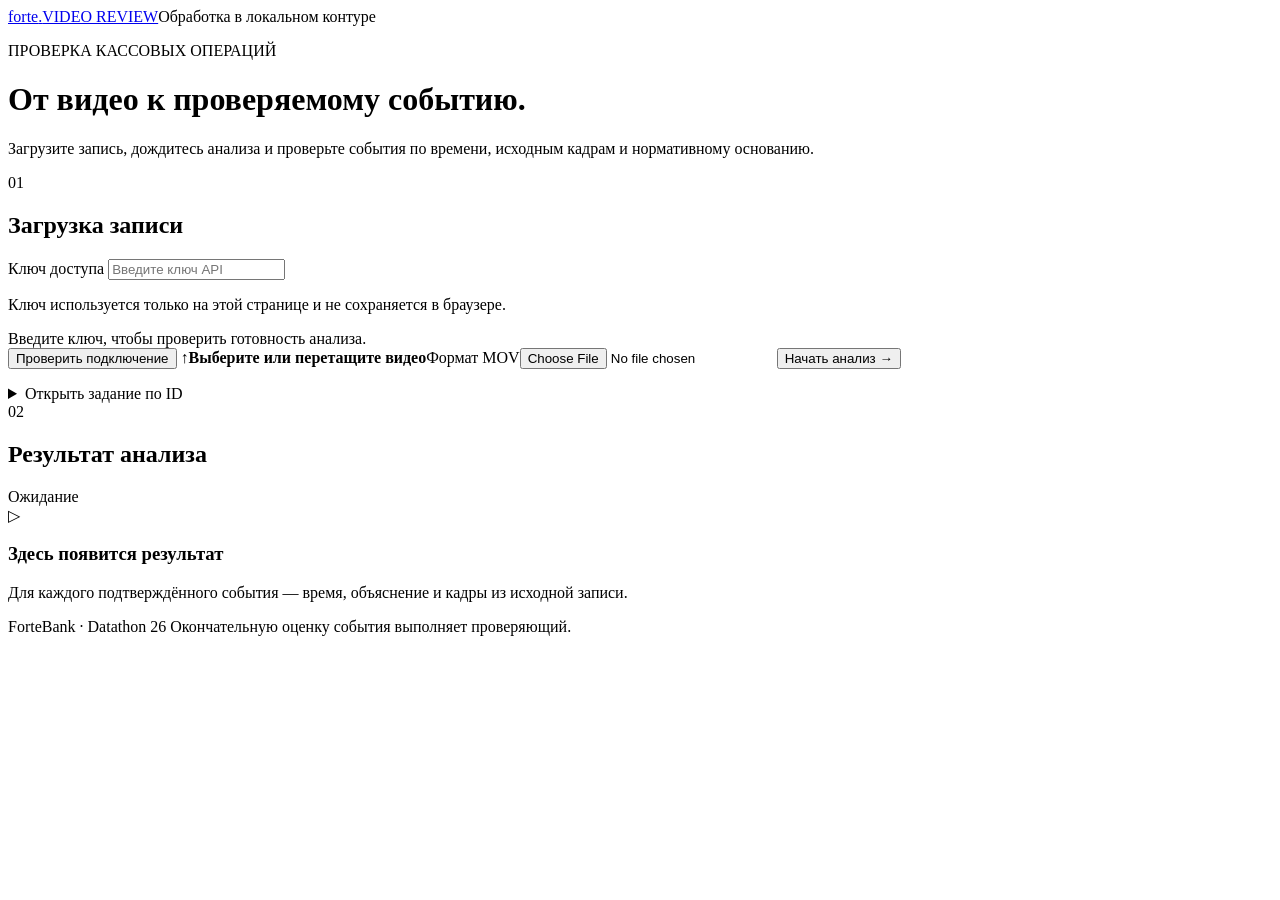
==== web/index.html @ 0b5af3a8 "Implement role C API, durable queue, worker transport and review UI" ====
<!doctype html>
<html lang="ru">
<head>
  <meta charset="utf-8">
  <meta name="viewport" content="width=device-width, initial-scale=1">
  <meta name="color-scheme" content="light">
  <title>Forte · Проверка видео</title>
  <link rel="stylesheet" href="/assets/style.css">
  <script src="/assets/app.js" defer></script>
</head>
<body>
  <header class="topbar"><a class="brand" href="/" aria-label="На главную">forte<span class="brand-dot">.</span><span class="brand-label">VIDEO REVIEW</span></a><span class="privacy">Обработка в локальном контуре</span></header>
  <main>
    <div class="intro"><p class="eyebrow">ПРОВЕРКА КАССОВЫХ ОПЕРАЦИЙ</p><h1>От видео к проверяемому событию.</h1><p>Загрузите запись, дождитесь анализа и проверьте события по времени, исходным кадрам и нормативному основанию.</p></div>
    <div class="workspace">
      <section class="panel upload-panel" aria-labelledby="upload-title">
        <div class="section-heading"><span class="step">01</span><h2 id="upload-title">Загрузка записи</h2></div>
        <form id="upload-form">
          <label for="api-key">Ключ доступа</label>
          <input id="api-key" type="password" autocomplete="off" placeholder="Введите ключ API" required spellcheck="false">
          <p class="hint">Ключ используется только на этой странице и не сохраняется в браузере.</p>
          <div id="readiness" class="readiness" role="status">Введите ключ, чтобы проверить готовность анализа.</div>
          <button type="button" id="check-ready" class="text-button">Проверить подключение</button>
          <label id="drop-zone" class="drop-zone" for="video-file"><span class="upload-symbol" aria-hidden="true">↑</span><strong id="file-name">Выберите или перетащите видео</strong><span id="file-meta">Формат MOV</span><input id="video-file" type="file" accept=".mov,video/quicktime" required></label>
          <button id="submit" class="primary" type="submit">Начать анализ <span aria-hidden="true">→</span></button>
          <p id="upload-message" class="message" role="status" aria-live="polite"></p>
        </form>
        <details class="resume"><summary>Открыть задание по ID</summary><form id="resume-form"><label for="job-id">Идентификатор задания</label><input id="job-id" placeholder="ID из ответа API" required autocomplete="off"><button class="secondary" type="submit">Проверить статус</button></form></details>
      </section>
      <section class="panel result-panel" aria-labelledby="result-title">
        <div class="section-heading"><span class="step">02</span><h2 id="result-title">Результат анализа</h2><span id="status-badge" class="badge">Ожидание</span></div>
        <div id="empty-state" class="empty-state"><div class="empty-icon" aria-hidden="true">▷</div><h3>Здесь появится результат</h3><p>Для каждого подтверждённого события — время, объяснение и кадры из исходной записи.</p></div>
        <div id="job-info" hidden><p id="job-label" class="job-label"></p><p id="status-text" role="status" aria-live="polite"></p></div>
        <div id="video-section" hidden><video id="player" controls preload="metadata" muted playsinline></video><p class="hint">Видео воспроизводится из выбранного локального файла. Кнопки времени переводят к событию.</p></div>
        <p id="playback-note" class="hint" hidden>После обновления страницы выберите исходный MOV, чтобы перейти к событию в видео. Повторная загрузка для этого не нужна.</p>
        <div id="events" aria-live="polite"></div>
      </section>
    </div>
    <footer>ForteBank · Datathon 26 <span>Окончательную оценку события выполняет проверяющий.</span></footer>
  </main>
</body>
</html>
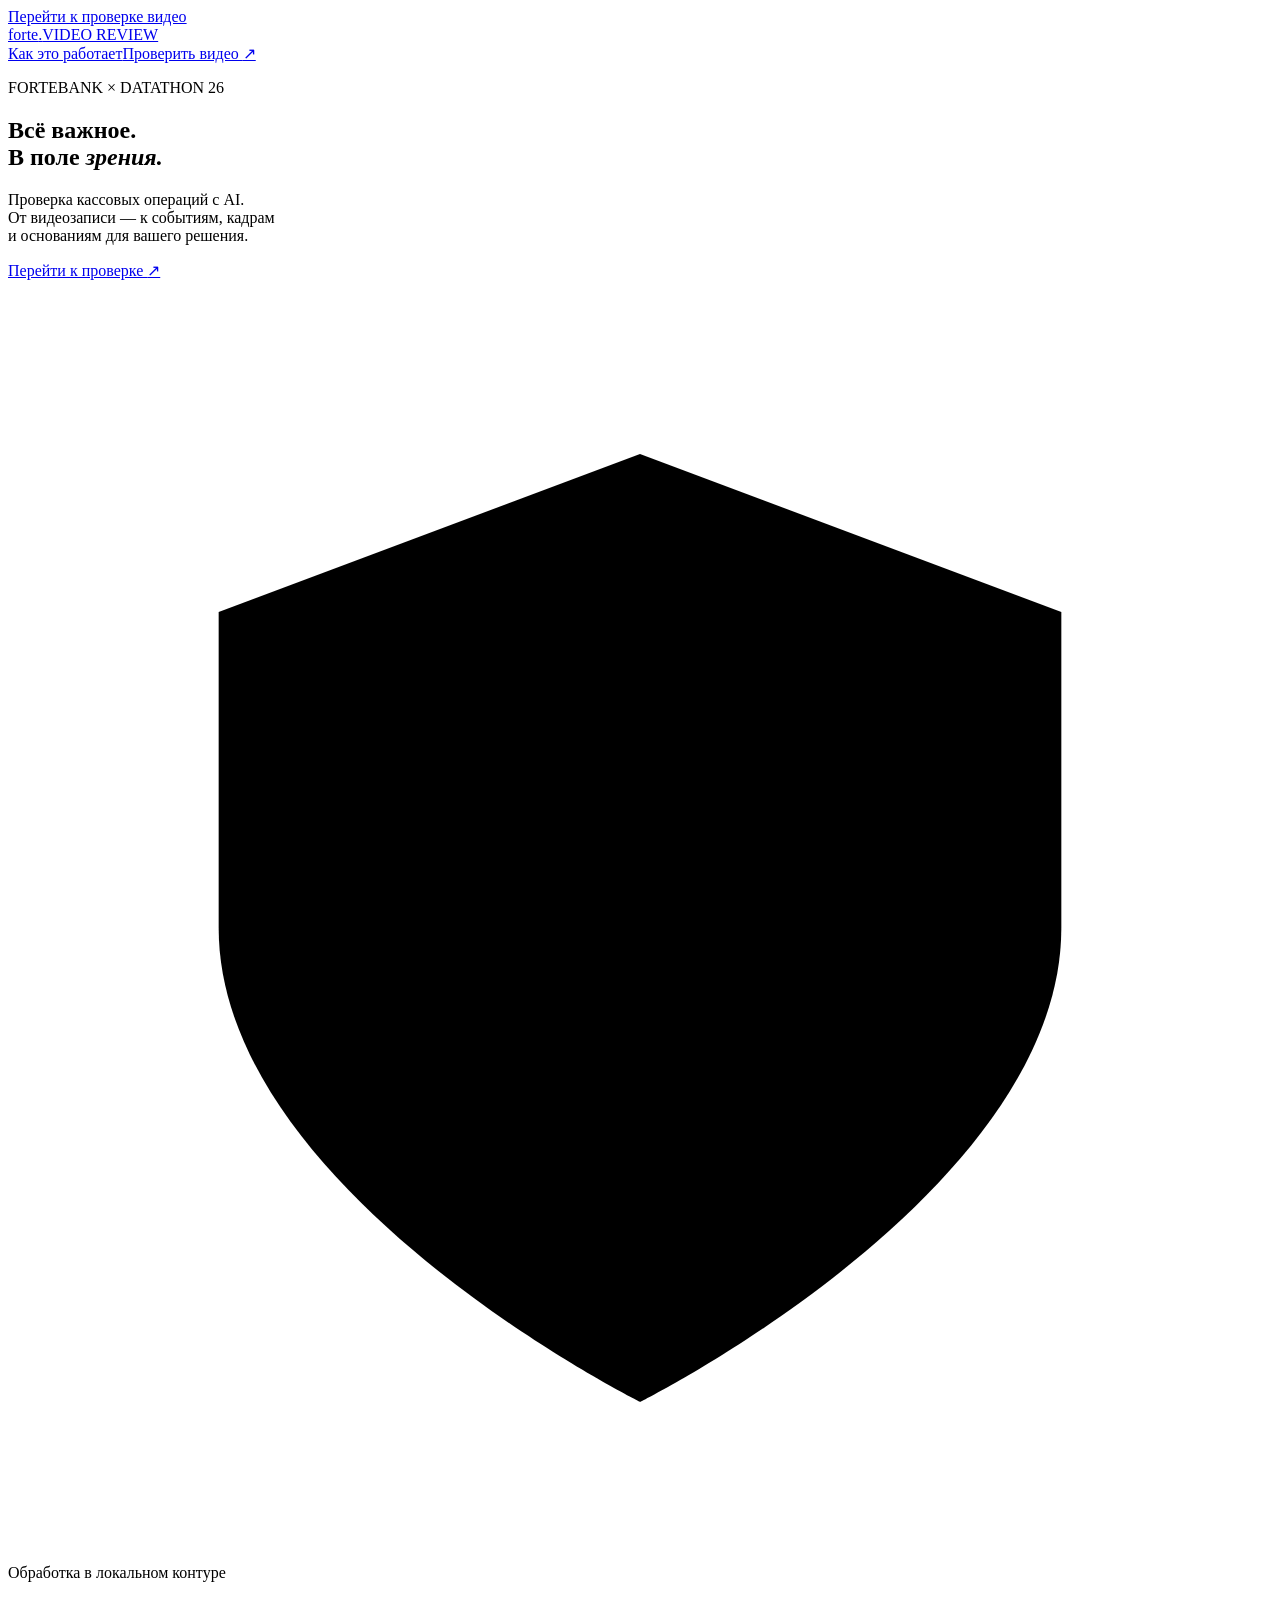
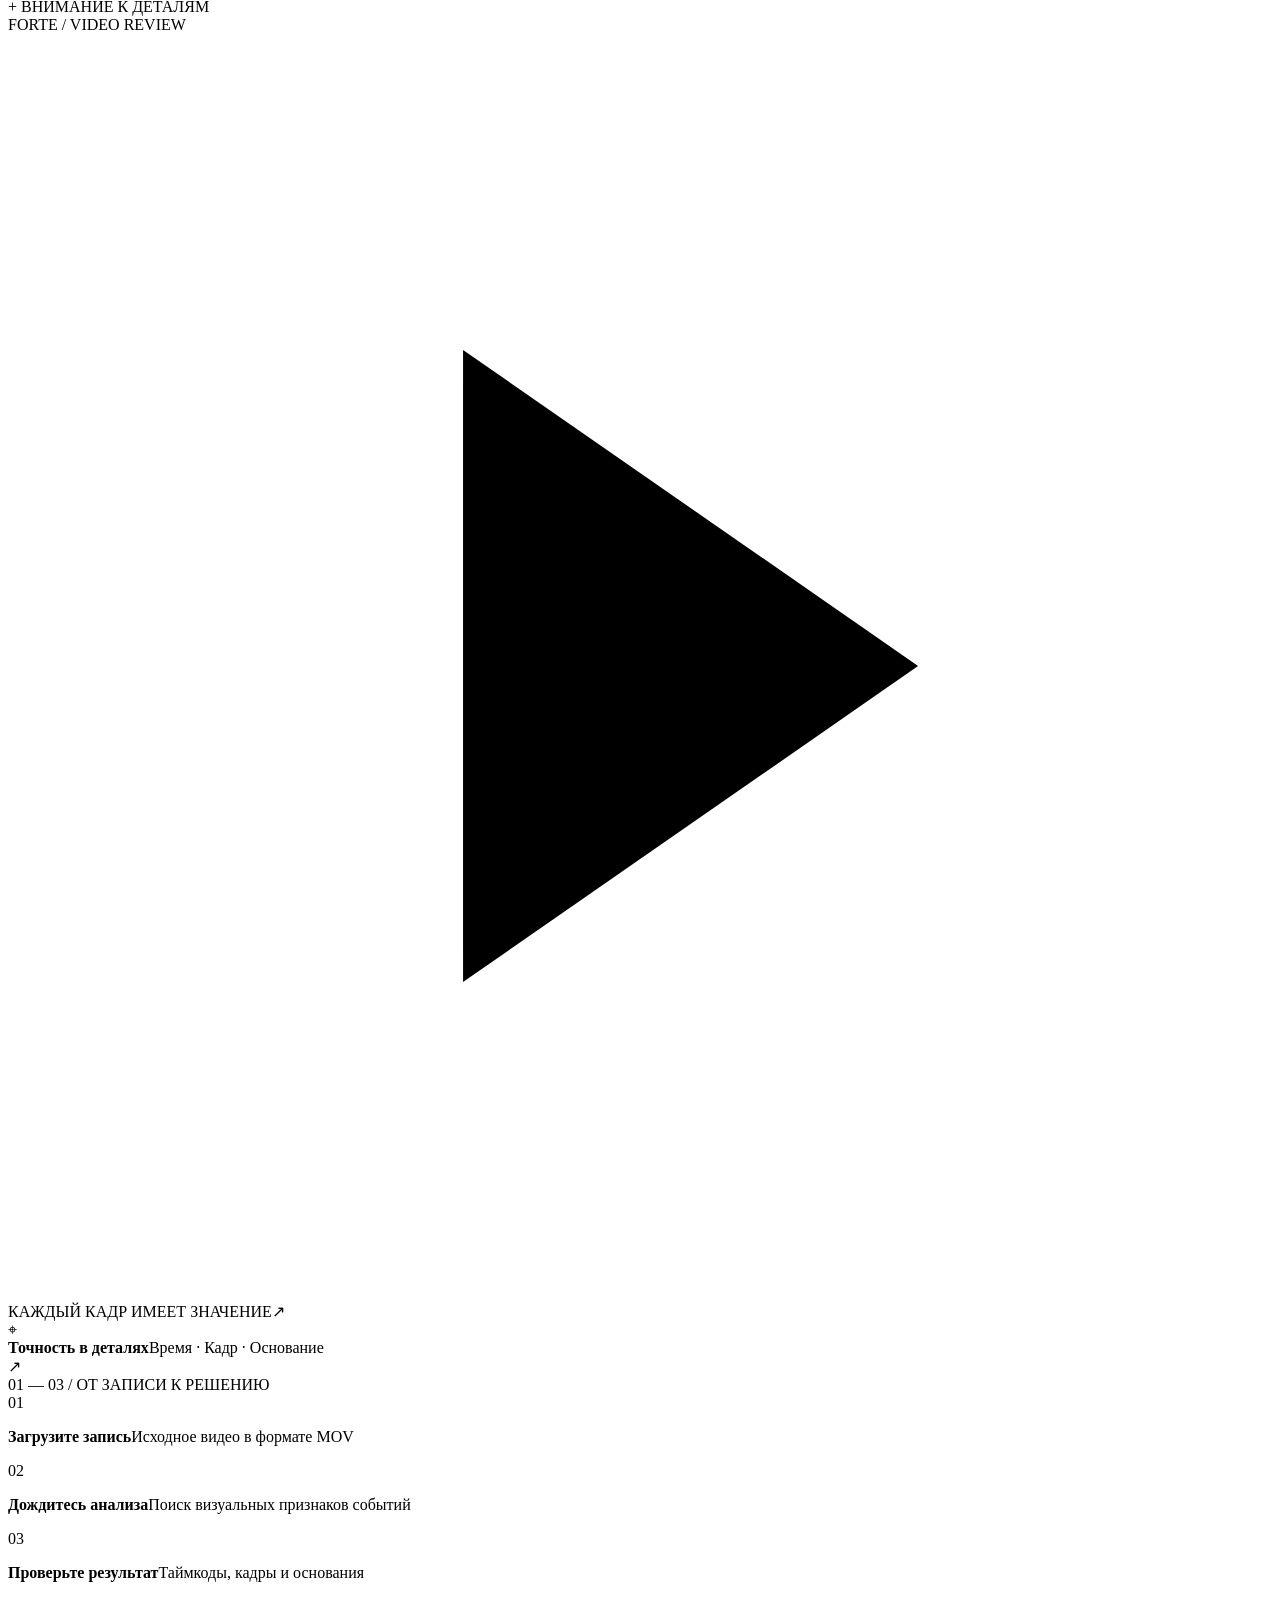
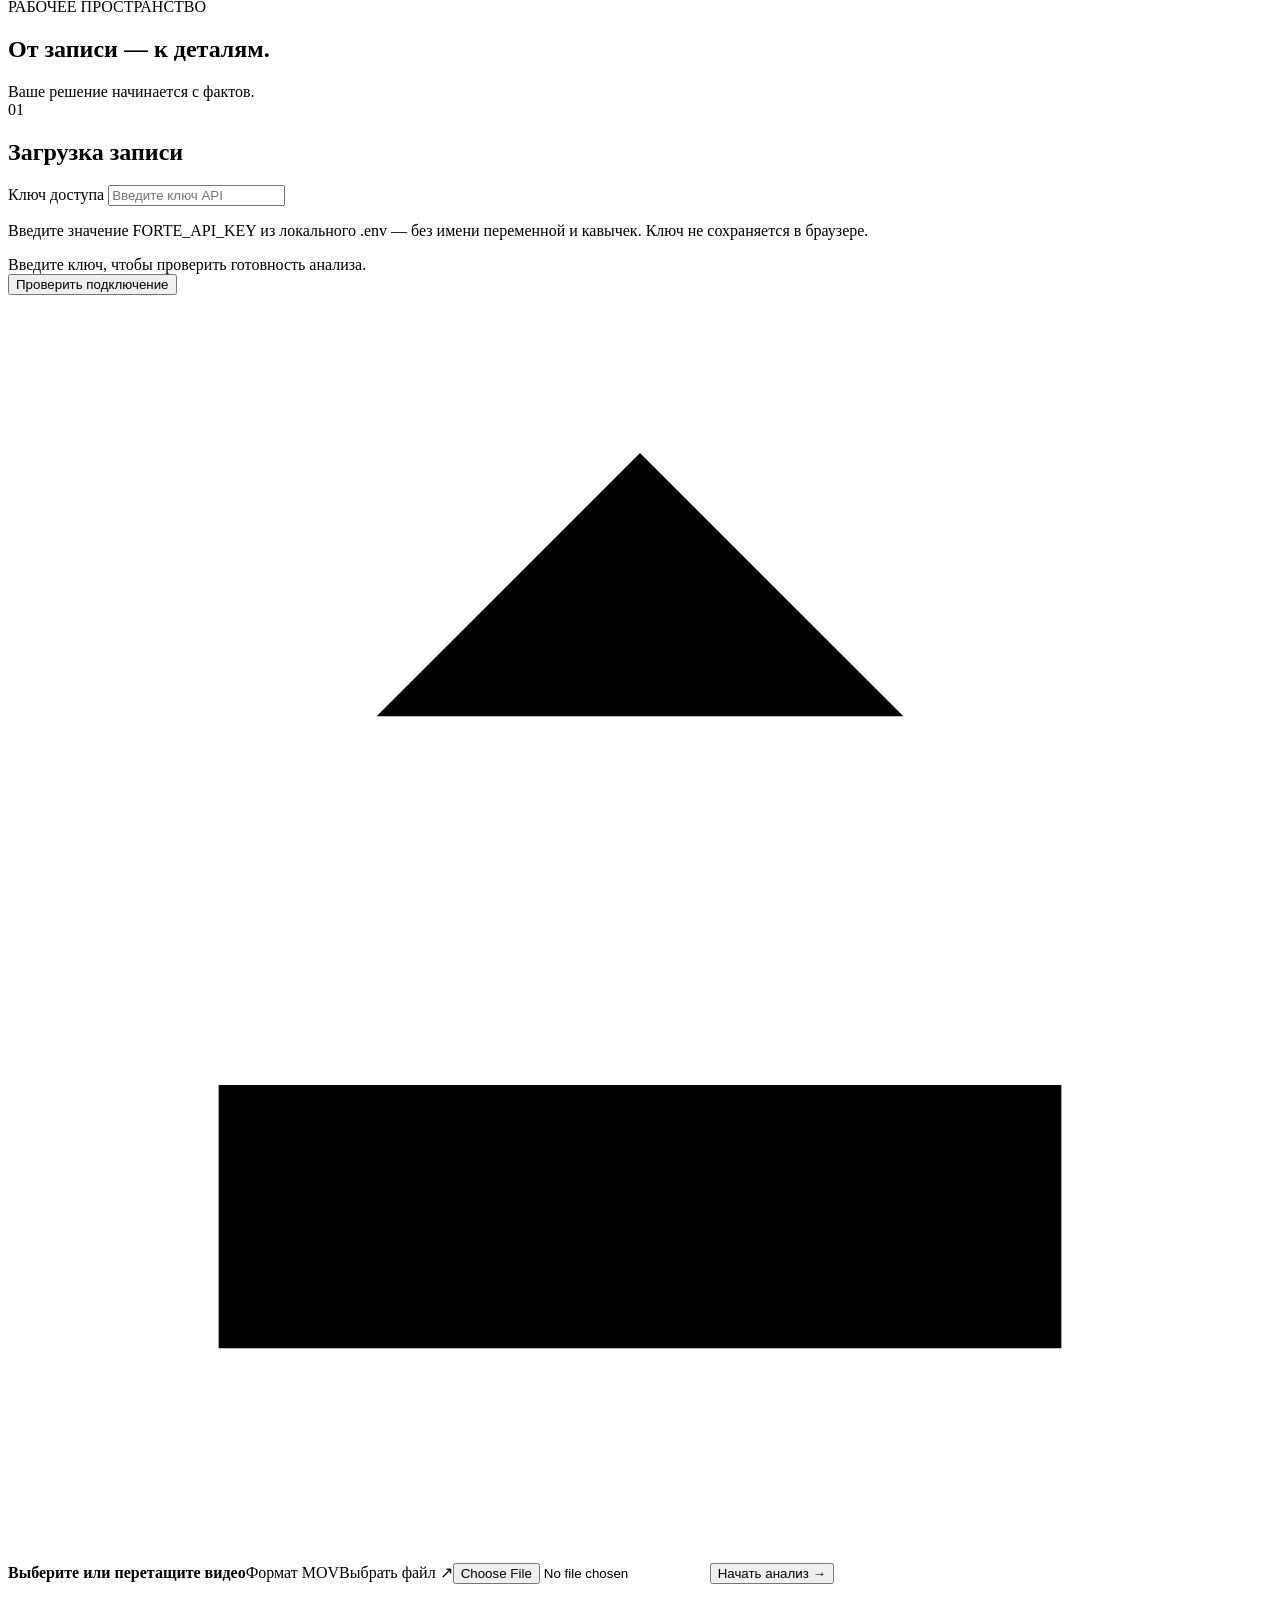
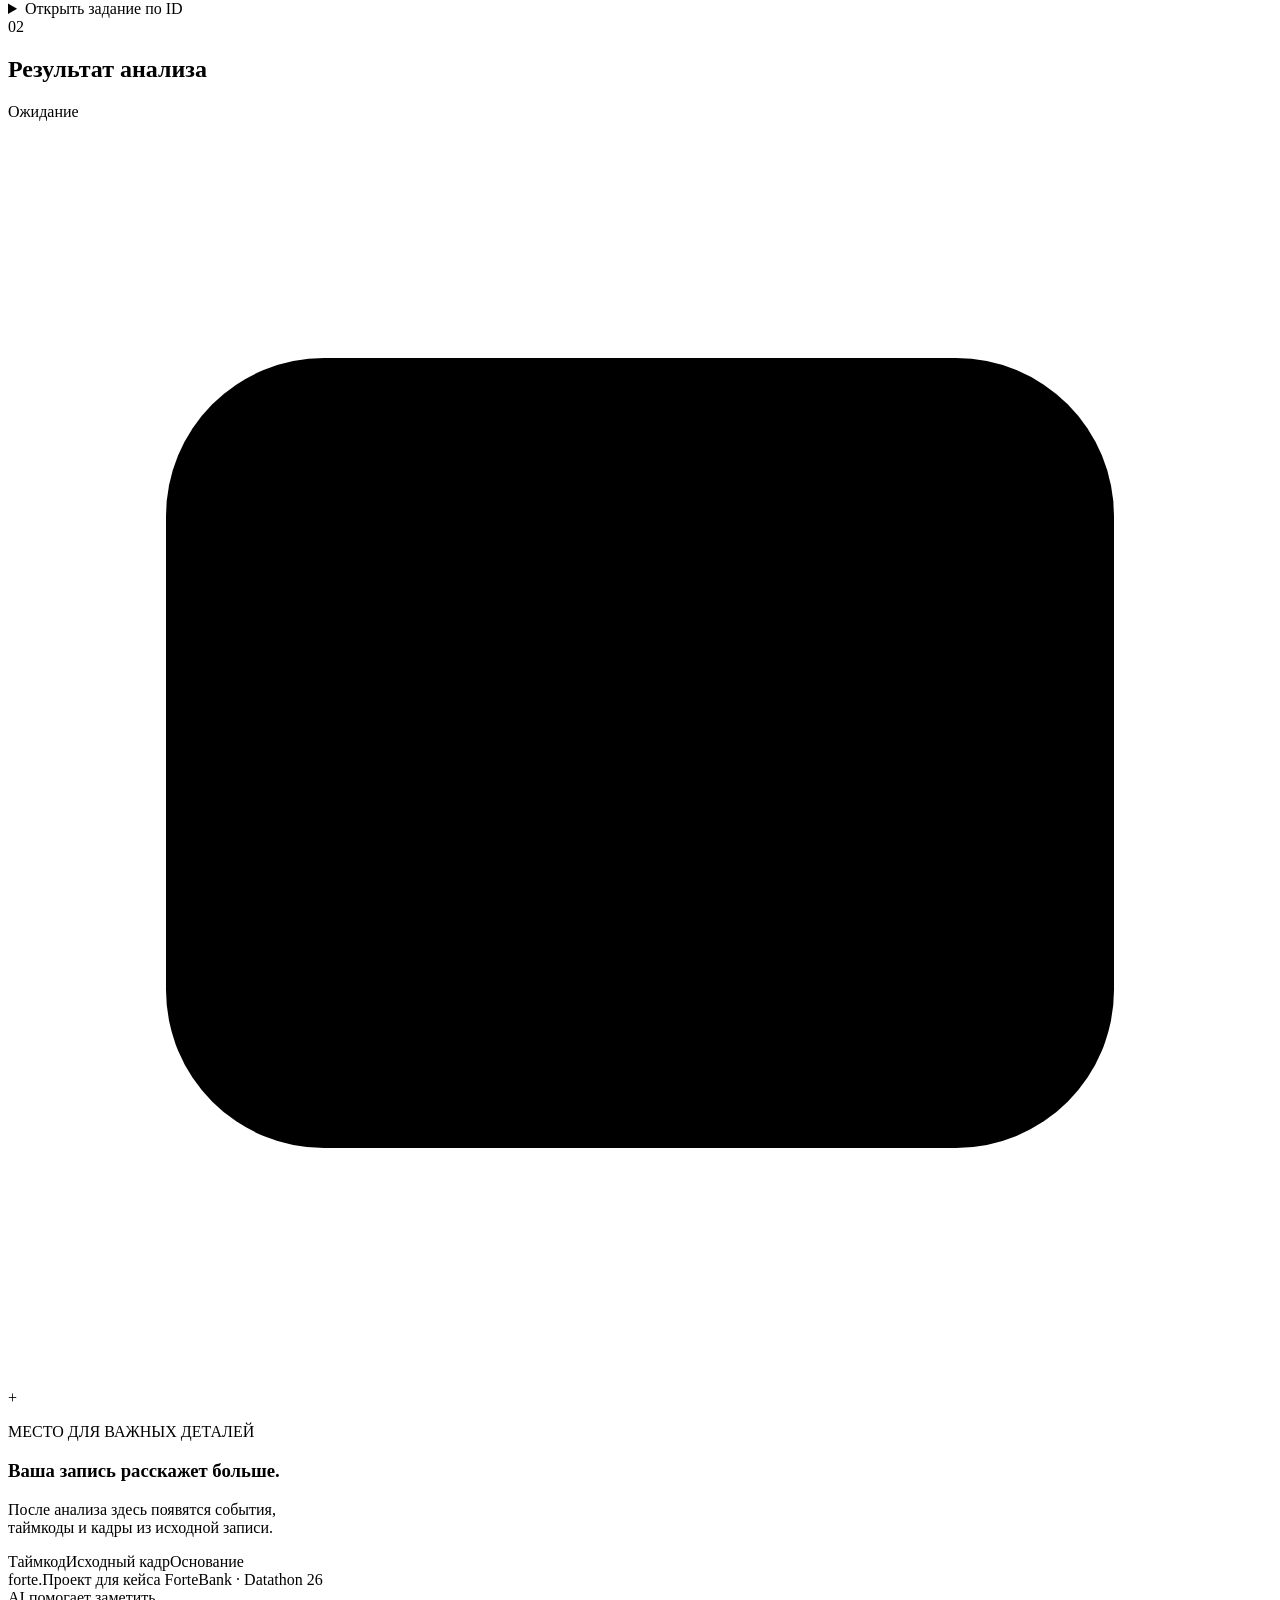
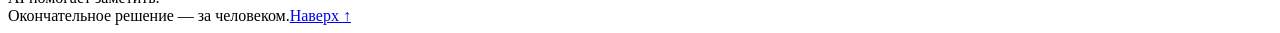
==== commit 0de2b5e4: "Integrate Forte landing and intro into unified worktree" ====
--- a/web/index.html
+++ b/web/index.html
@@ -4,24 +4,44 @@
   <meta charset="utf-8">
   <meta name="viewport" content="width=device-width, initial-scale=1">
   <meta name="color-scheme" content="light">
-  <title>Forte · Проверка видео</title>
-  <link rel="stylesheet" href="/assets/style.css">
-  <script src="/assets/app.js" defer></script>
+  <meta name="theme-color" content="#4a0221">
+  <meta name="description" content="Проверка кассовых операций по видео: события, таймкоды и исходные кадры в одном интерфейсе. Проект Datathon 26 для кейса ForteBank.">
+  <title>Forte · Видео под контролем</title>
+  <link rel="stylesheet" href="/assets/style.css?v=forte-4">
+  <script src="/assets/intro.js?v=forte-3" defer></script>
+  <script src="/assets/app.js?v=forte-2" defer></script>
 </head>
 <body>
-  <header class="topbar"><a class="brand" href="/" aria-label="На главную">forte<span class="brand-dot">.</span><span class="brand-label">VIDEO REVIEW</span></a><span class="privacy">Обработка в локальном контуре</span></header>
+  <dialog id="brand-intro" class="brand-intro" aria-label="Вступительная анимация Forte" aria-describedby="intro-caption">
+    <div class="intro-video-wrap" id="intro-video-wrap"></div>
+    <div class="intro-topline"><span>FORTE / VIDEO REVIEW</span><button id="skip-intro" type="button" autofocus>Пропустить <span aria-hidden="true">↗</span></button></div>
+    <div class="intro-bottomline"><p id="intro-caption">Всё важное. В поле зрения.</p><span>FORTEBANK × DATATHON 26</span></div>
+  </dialog>
+  <a class="skip-link" href="#workspace">Перейти к проверке видео</a>
+  <header class="topbar"><a class="brand" href="/" aria-label="На главную"><span class="brand-word">forte<span class="brand-dot">.</span></span><span class="brand-label">VIDEO REVIEW</span></a><nav aria-label="Навигация"><a href="#how-it-works">Как это работает</a><a class="nav-action" href="#workspace">Проверить видео <span aria-hidden="true">↗</span></a></nav></header>
   <main>
-    <div class="intro"><p class="eyebrow">ПРОВЕРКА КАССОВЫХ ОПЕРАЦИЙ</p><h1>От видео к проверяемому событию.</h1><p>Загрузите запись, дождитесь анализа и проверьте события по времени, исходным кадрам и нормативному основанию.</p></div>
-    <div class="workspace">
+    <section class="hero" aria-labelledby="hero-title">
+      <div class="intro"><p class="eyebrow"><span></span> FORTEBANK × DATATHON 26</p><h1 id="hero-title">Всё важное.<br>В поле <em>зрения.</em></h1><p class="hero-description">Проверка кассовых операций с AI.<br>От видеозаписи — к событиям, кадрам<br class="desktop-break"> и основаниям для вашего решения.</p><a class="hero-action" href="#workspace">Перейти к проверке <span aria-hidden="true">↗</span></a><p class="hero-note"><svg viewBox="0 0 24 24" aria-hidden="true"><path d="M12 3 4 6v6c0 5 8 9 8 9s8-4 8-9V6Z"/><path d="m8 12 3 3 5-6"/></svg>Обработка в локальном контуре</p></div>
+      <div class="hero-art" aria-hidden="true">
+        <div class="art-orbit orbit-one"></div><div class="art-orbit orbit-two"></div>
+        <div class="art-label"><span class="tiny-cross">+</span> ВНИМАНИЕ К ДЕТАЛЯМ</div>
+        <div class="viewfinder"><div class="finder-top"><span>FORTE / VIDEO REVIEW</span><span class="finder-dot"></span></div><div class="focus-shape"><i></i><i></i><i></i><i></i><svg viewBox="0 0 100 100"><path d="M36 25 72 50 36 75Z"/></svg></div><div class="scan-line"></div><div class="finder-bottom"><span>КАЖДЫЙ КАДР ИМЕЕТ ЗНАЧЕНИЕ</span><span>↗</span></div></div>
+        <div class="art-caption"><span class="caption-icon">⌖</span><div><strong>Точность в деталях</strong><span>Время · Кадр · Основание</span></div><span class="caption-arrow">↗</span></div>
+        <span class="art-index">01 — 03 / ОТ ЗАПИСИ К РЕШЕНИЮ</span>
+      </div>
+    </section>
+    <section id="how-it-works" class="workflow" aria-label="Как это работает"><div><span class="workflow-number">01</span><p><strong>Загрузите запись</strong><span>Исходное видео в формате MOV</span></p></div><div><span class="workflow-number">02</span><p><strong>Дождитесь анализа</strong><span>Поиск визуальных признаков событий</span></p></div><div><span class="workflow-number">03</span><p><strong>Проверьте результат</strong><span>Таймкоды, кадры и основания</span></p></div></section>
+    <div class="workspace-heading"><div><p class="eyebrow">РАБОЧЕЕ ПРОСТРАНСТВО</p><h2>От записи — к деталям.</h2></div><span class="workspace-caption">Ваше решение начинается с фактов.</span></div>
+    <div class="workspace" id="workspace" tabindex="-1">
       <section class="panel upload-panel" aria-labelledby="upload-title">
         <div class="section-heading"><span class="step">01</span><h2 id="upload-title">Загрузка записи</h2></div>
         <form id="upload-form">
           <label for="api-key">Ключ доступа</label>
           <input id="api-key" type="password" autocomplete="off" placeholder="Введите ключ API" required spellcheck="false">
-          <p class="hint">Ключ используется только на этой странице и не сохраняется в браузере.</p>
+          <p class="hint">Введите значение FORTE_API_KEY из локального .env — без имени переменной и кавычек. Ключ не сохраняется в браузере.</p>
           <div id="readiness" class="readiness" role="status">Введите ключ, чтобы проверить готовность анализа.</div>
           <button type="button" id="check-ready" class="text-button">Проверить подключение</button>
-          <label id="drop-zone" class="drop-zone" for="video-file"><span class="upload-symbol" aria-hidden="true">↑</span><strong id="file-name">Выберите или перетащите видео</strong><span id="file-meta">Формат MOV</span><input id="video-file" type="file" accept=".mov,video/quicktime" required></label>
+          <label id="drop-zone" class="drop-zone" for="video-file"><span class="upload-symbol" aria-hidden="true"><svg viewBox="0 0 24 24"><path d="M12 16V3m-5 5 5-5 5 5M4 15v5h16v-5"/></svg></span><strong id="file-name">Выберите или перетащите видео</strong><span id="file-meta">Формат MOV</span><span class="file-choice" aria-hidden="true">Выбрать файл <span>↗</span></span><input id="video-file" type="file" accept=".mov,video/quicktime" required aria-label="Выбрать видео MOV"></label>
           <button id="submit" class="primary" type="submit">Начать анализ <span aria-hidden="true">→</span></button>
           <p id="upload-message" class="message" role="status" aria-live="polite"></p>
         </form>
@@ -29,14 +49,14 @@
       </section>
       <section class="panel result-panel" aria-labelledby="result-title">
         <div class="section-heading"><span class="step">02</span><h2 id="result-title">Результат анализа</h2><span id="status-badge" class="badge">Ожидание</span></div>
-        <div id="empty-state" class="empty-state"><div class="empty-icon" aria-hidden="true">▷</div><h3>Здесь появится результат</h3><p>Для каждого подтверждённого события — время, объяснение и кадры из исходной записи.</p></div>
+        <div id="empty-state" class="empty-state"><div class="empty-visual" aria-hidden="true"><div class="empty-back"></div><div class="empty-icon"><svg viewBox="0 0 48 48"><rect x="6" y="9" width="36" height="30" rx="6"/><path d="m20 17 11 7-11 7Z"/></svg></div><span class="empty-spark">+</span></div><p class="empty-kicker">МЕСТО ДЛЯ ВАЖНЫХ ДЕТАЛЕЙ</p><h3>Ваша запись расскажет больше.</h3><p>После анализа здесь появятся события,<br>таймкоды и кадры из исходной записи.</p><div class="result-tags"><span>Таймкод</span><span>Исходный кадр</span><span>Основание</span></div></div>
         <div id="job-info" hidden><p id="job-label" class="job-label"></p><p id="status-text" role="status" aria-live="polite"></p></div>
         <div id="video-section" hidden><video id="player" controls preload="metadata" muted playsinline></video><p class="hint">Видео воспроизводится из выбранного локального файла. Кнопки времени переводят к событию.</p></div>
         <p id="playback-note" class="hint" hidden>После обновления страницы выберите исходный MOV, чтобы перейти к событию в видео. Повторная загрузка для этого не нужна.</p>
         <div id="events" aria-live="polite"></div>
       </section>
     </div>
-    <footer>ForteBank · Datathon 26 <span>Окончательную оценку события выполняет проверяющий.</span></footer>
+    <footer><div><span class="footer-brand">forte.</span><span>Проект для кейса ForteBank · Datathon 26</span></div><span>AI помогает заметить.<br>Окончательное решение — за человеком.</span><button id="replay-intro" type="button" class="text-button" hidden>Повторить интро ↗</button><a href="#hero-title">Наверх ↑</a></footer>
   </main>
 </body>
 </html>
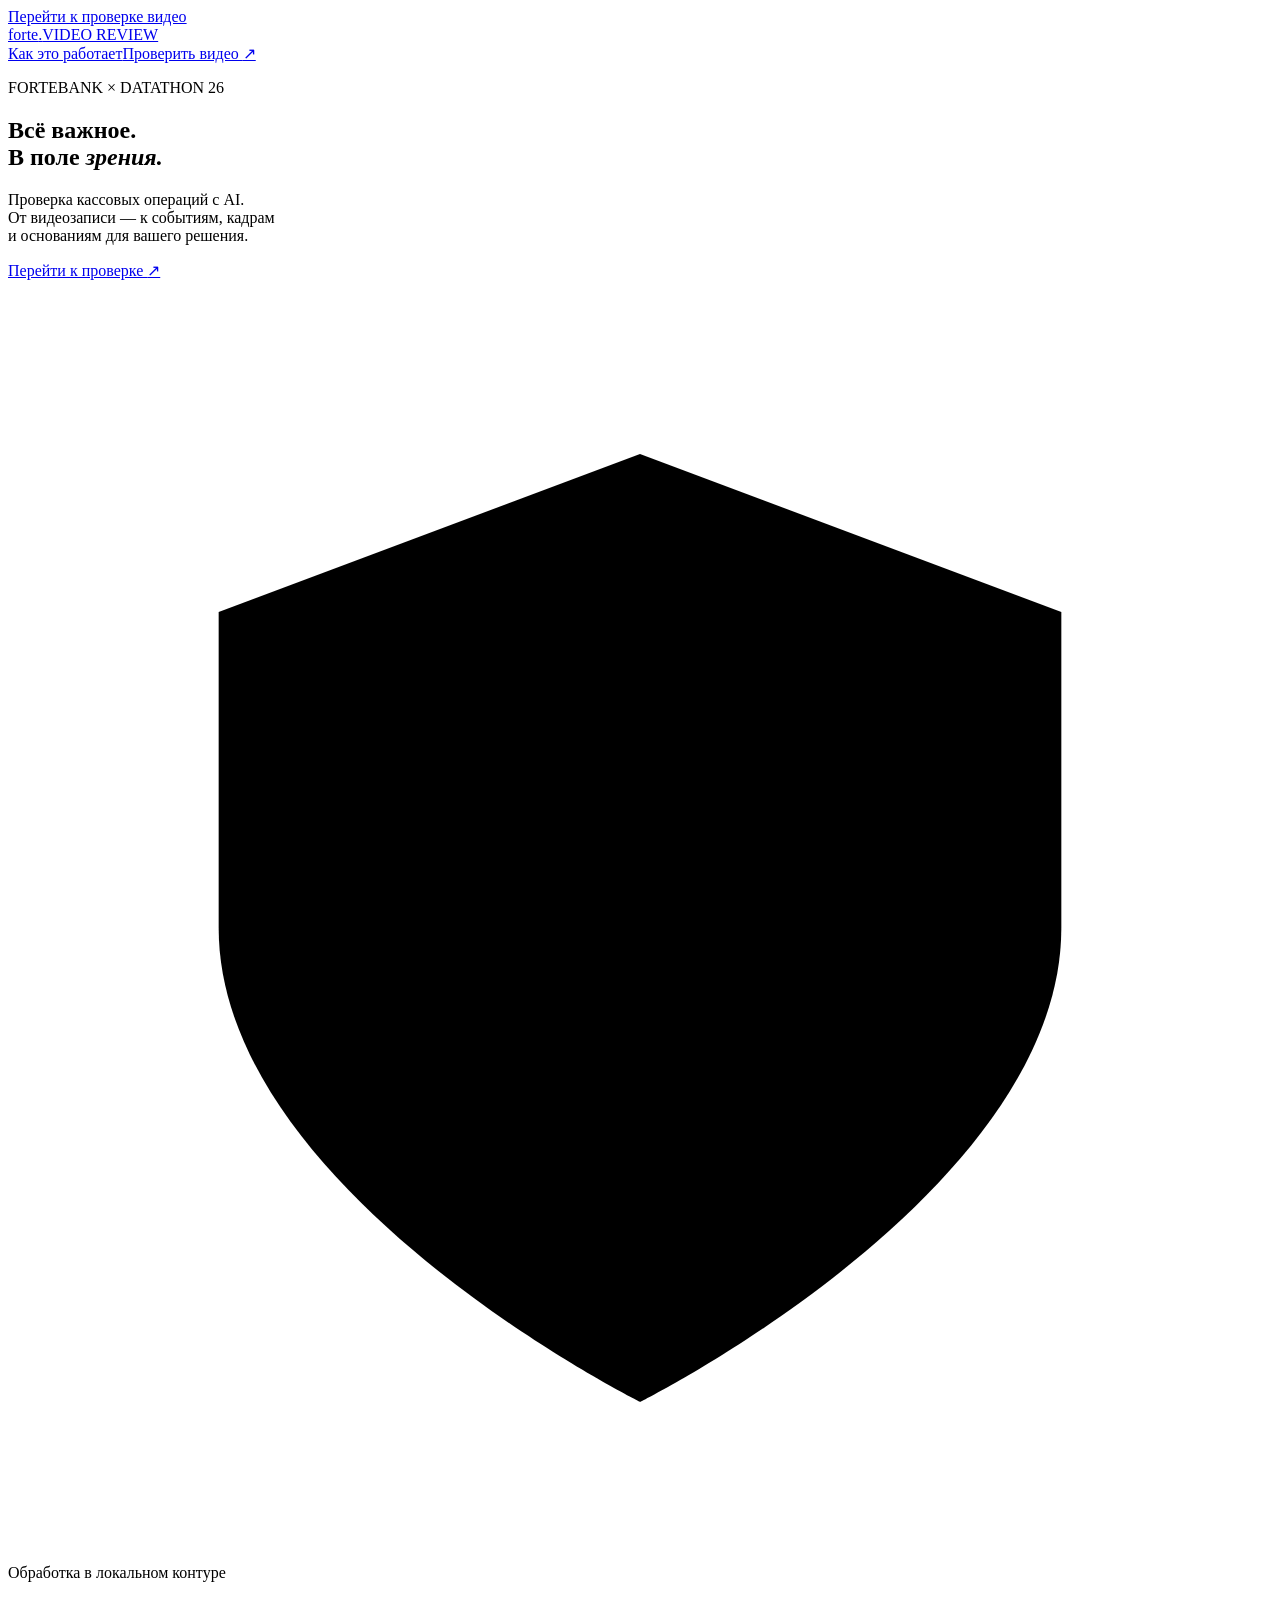
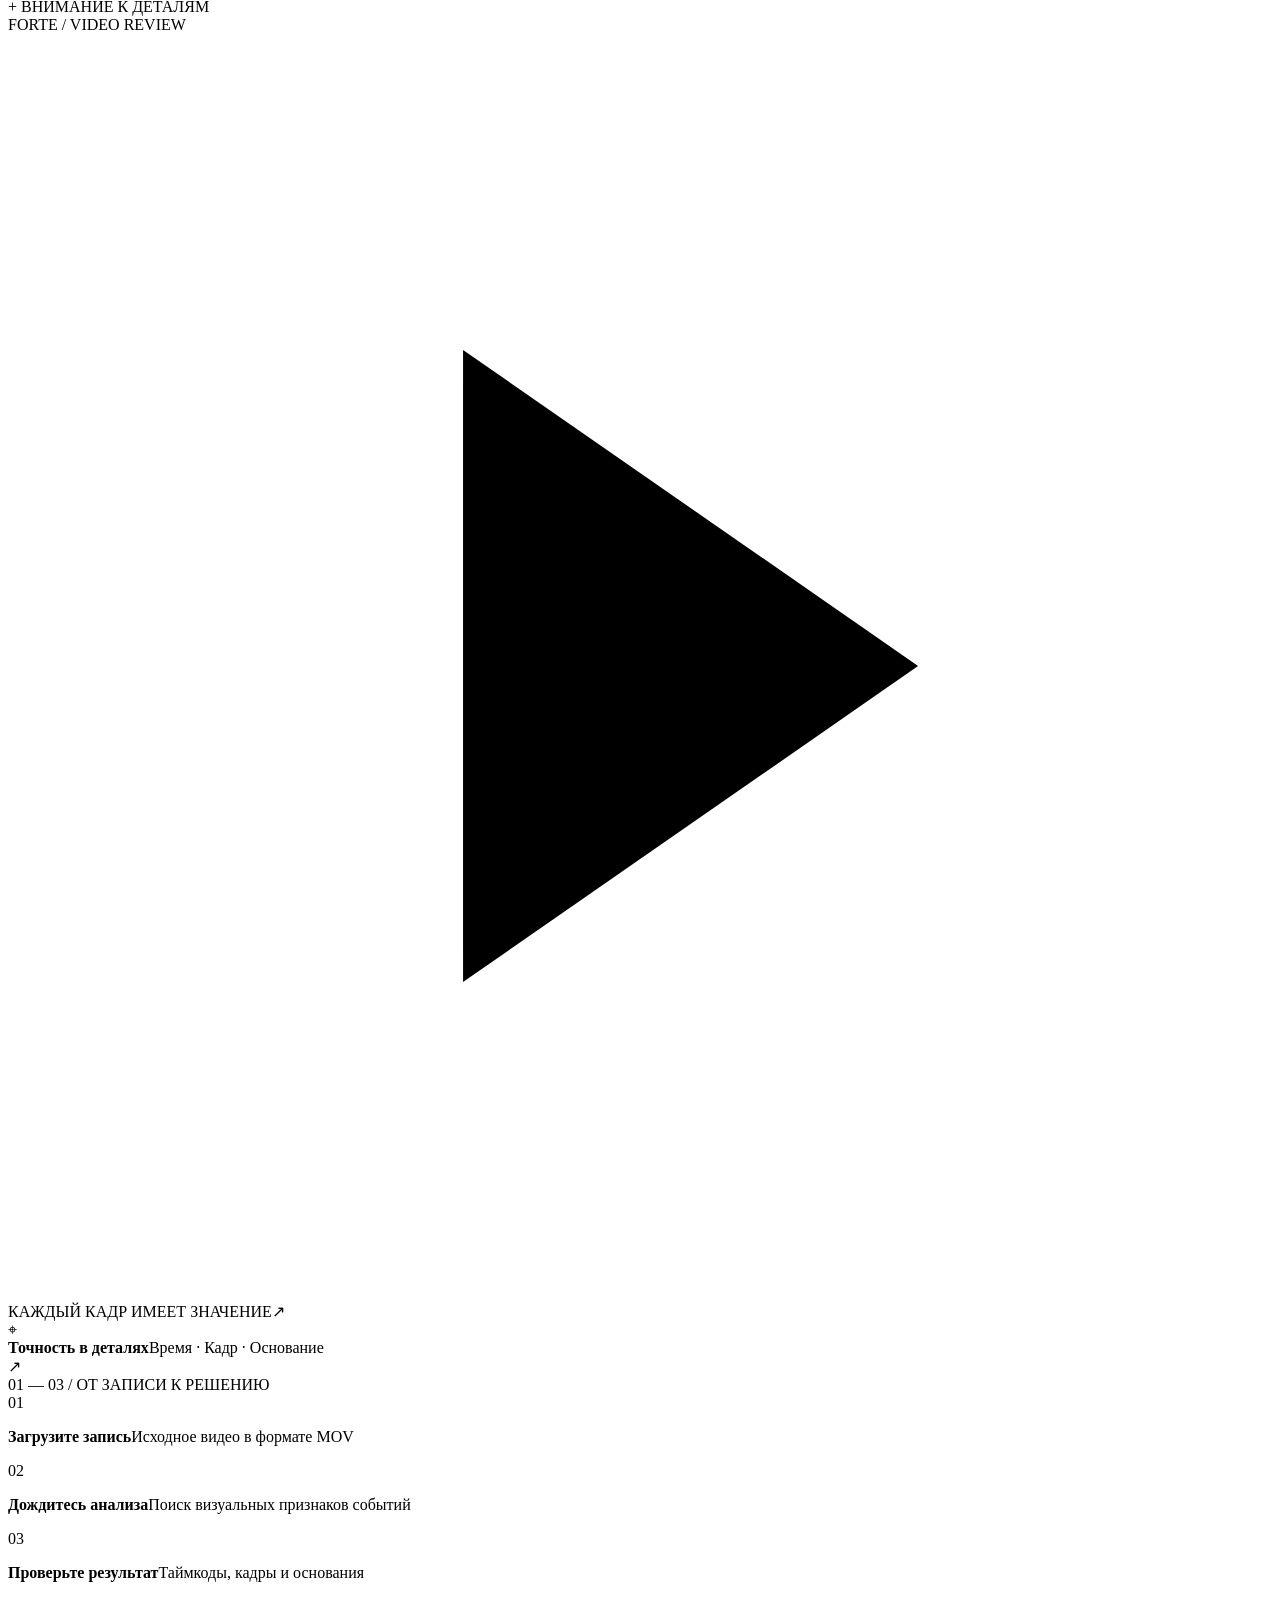
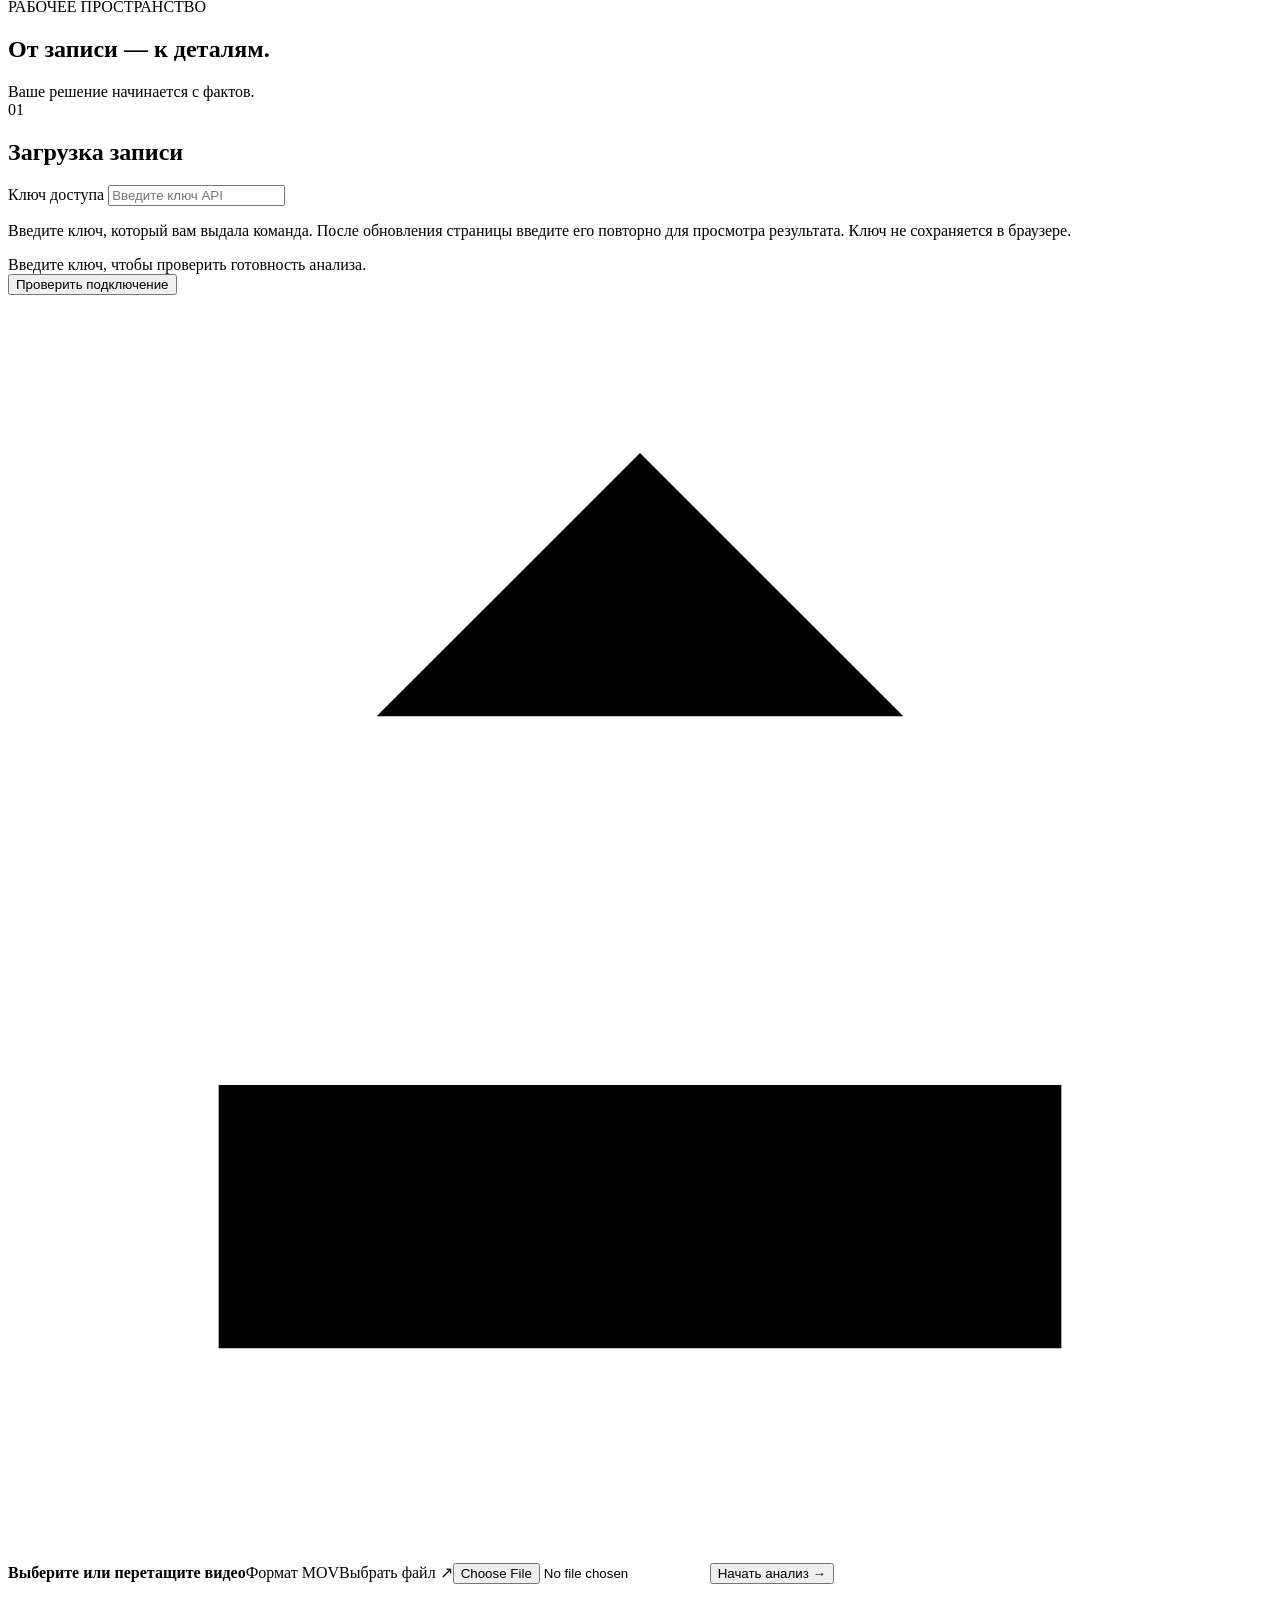
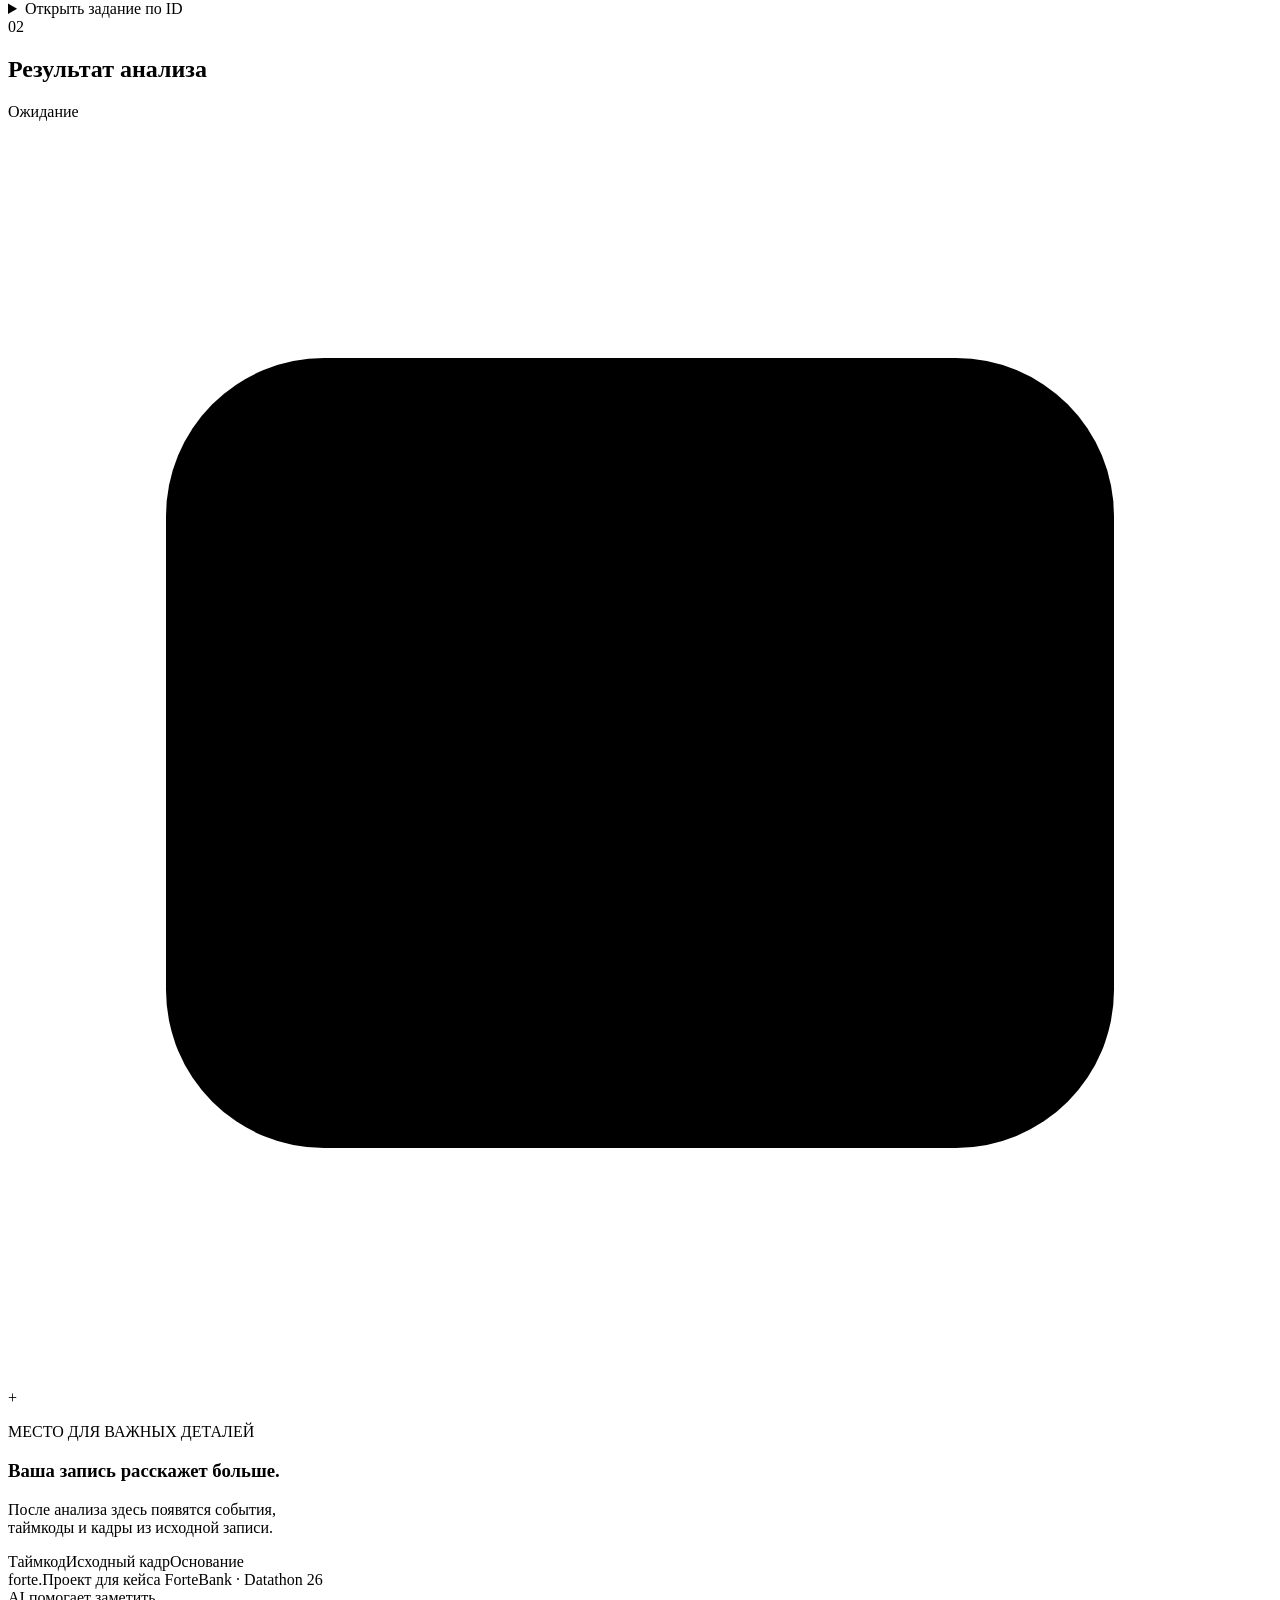
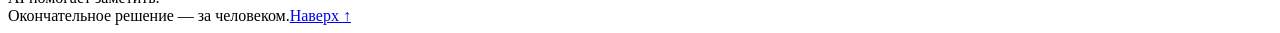
==== commit d7415e89: "Show live analysis time and restore jobs after page reload" ====
--- a/web/index.html
+++ b/web/index.html
@@ -7,9 +7,9 @@
   <meta name="theme-color" content="#4a0221">
   <meta name="description" content="Проверка кассовых операций по видео: события, таймкоды и исходные кадры в одном интерфейсе. Проект Datathon 26 для кейса ForteBank.">
   <title>Forte · Видео под контролем</title>
-  <link rel="stylesheet" href="/assets/style.css?v=forte-4">
+  <link rel="stylesheet" href="/assets/style.css?v=forte-5">
   <script src="/assets/intro.js?v=forte-3" defer></script>
-  <script src="/assets/app.js?v=forte-2" defer></script>
+  <script src="/assets/app.js?v=forte-5" defer></script>
 </head>
 <body>
   <dialog id="brand-intro" class="brand-intro" aria-label="Вступительная анимация Forte" aria-describedby="intro-caption">
@@ -38,7 +38,7 @@
         <form id="upload-form">
           <label for="api-key">Ключ доступа</label>
           <input id="api-key" type="password" autocomplete="off" placeholder="Введите ключ API" required spellcheck="false">
-          <p class="hint">Введите значение FORTE_API_KEY из локального .env — без имени переменной и кавычек. Ключ не сохраняется в браузере.</p>
+          <p class="hint">Введите ключ, который вам выдала команда. После обновления страницы введите его повторно для просмотра результата. Ключ не сохраняется в браузере.</p>
           <div id="readiness" class="readiness" role="status">Введите ключ, чтобы проверить готовность анализа.</div>
           <button type="button" id="check-ready" class="text-button">Проверить подключение</button>
           <label id="drop-zone" class="drop-zone" for="video-file"><span class="upload-symbol" aria-hidden="true"><svg viewBox="0 0 24 24"><path d="M12 16V3m-5 5 5-5 5 5M4 15v5h16v-5"/></svg></span><strong id="file-name">Выберите или перетащите видео</strong><span id="file-meta">Формат MOV</span><span class="file-choice" aria-hidden="true">Выбрать файл <span>↗</span></span><input id="video-file" type="file" accept=".mov,video/quicktime" required aria-label="Выбрать видео MOV"></label>
@@ -50,7 +50,13 @@
       <section class="panel result-panel" aria-labelledby="result-title">
         <div class="section-heading"><span class="step">02</span><h2 id="result-title">Результат анализа</h2><span id="status-badge" class="badge">Ожидание</span></div>
         <div id="empty-state" class="empty-state"><div class="empty-visual" aria-hidden="true"><div class="empty-back"></div><div class="empty-icon"><svg viewBox="0 0 48 48"><rect x="6" y="9" width="36" height="30" rx="6"/><path d="m20 17 11 7-11 7Z"/></svg></div><span class="empty-spark">+</span></div><p class="empty-kicker">МЕСТО ДЛЯ ВАЖНЫХ ДЕТАЛЕЙ</p><h3>Ваша запись расскажет больше.</h3><p>После анализа здесь появятся события,<br>таймкоды и кадры из исходной записи.</p><div class="result-tags"><span>Таймкод</span><span>Исходный кадр</span><span>Основание</span></div></div>
-        <div id="job-info" hidden><p id="job-label" class="job-label"></p><p id="status-text" role="status" aria-live="polite"></p></div>
+        <div id="job-info" hidden>
+          <div class="job-reference"><p id="job-label" class="job-label"></p><a id="job-link" class="text-button" hidden>Ссылка на результат</a></div>
+          <p id="status-text" role="status" aria-live="polite"></p>
+          <p id="elapsed-status" class="elapsed-status" role="timer" aria-live="off" hidden><span id="elapsed-value">1</span> с с начала запуска</p>
+          <p id="result-meta" class="result-meta" hidden></p>
+          <p class="hint">Время до результата считается с начала запуска, включая загрузку, ожидание очереди и получение ответа. После обновления страницы — до повторного получения результата; это не отдельное время работы модели.</p>
+        </div>
         <div id="video-section" hidden><video id="player" controls preload="metadata" muted playsinline></video><p class="hint">Видео воспроизводится из выбранного локального файла. Кнопки времени переводят к событию.</p></div>
         <p id="playback-note" class="hint" hidden>После обновления страницы выберите исходный MOV, чтобы перейти к событию в видео. Повторная загрузка для этого не нужна.</p>
         <div id="events" aria-live="polite"></div>
